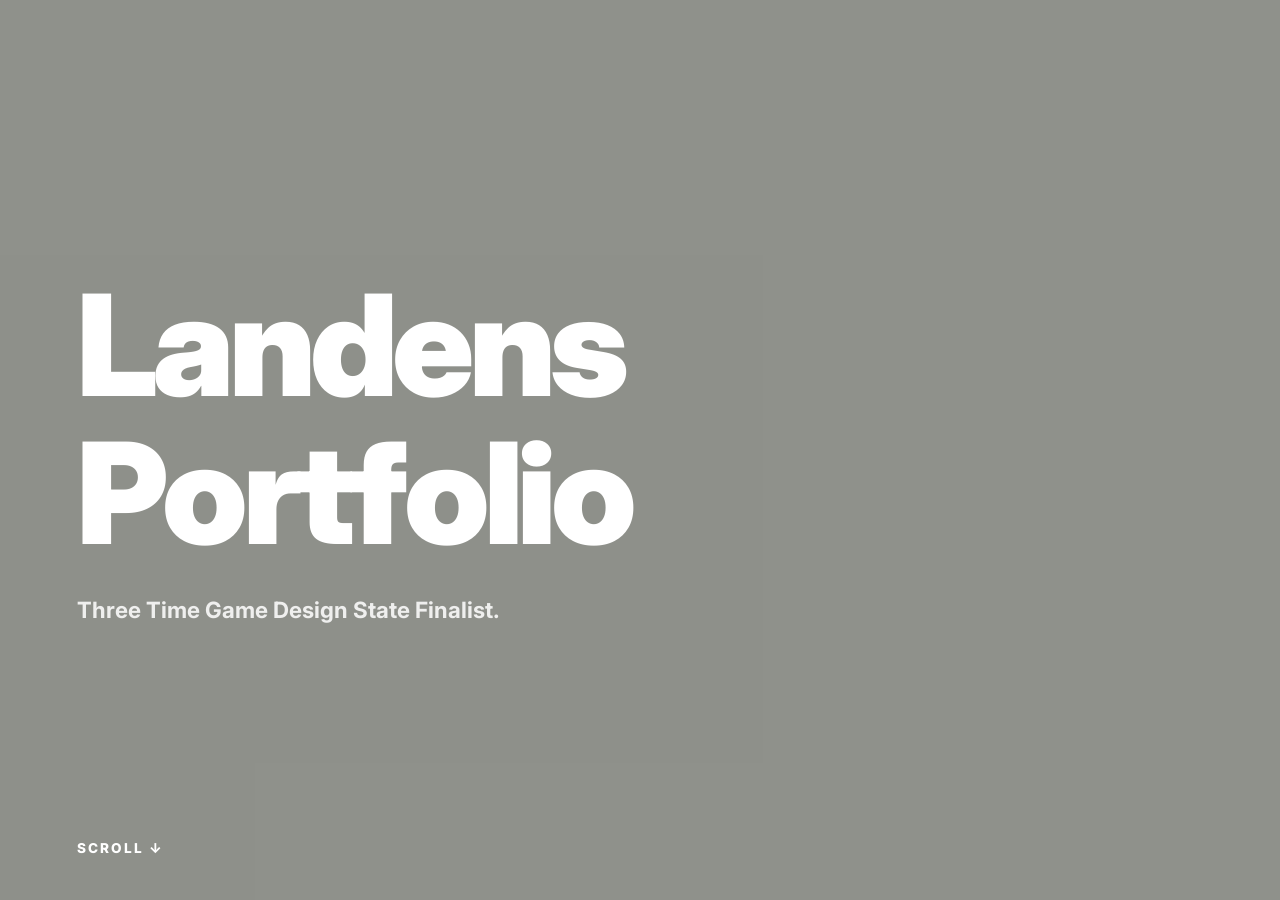
==== index.html @ c27cd3b7 "Initial Commit" ====
<!DOCTYPE html>
<html lang="en">
<head>
  <meta charset="UTF-8">
  <meta name="viewport" content="width=device-width, initial-scale=1.0">
  <title>Landens Portfolio</title>
  <script>document.documentElement.dataset.theme = localStorage.getItem('theme') || 'light';</script>
  <link rel="stylesheet" href="css/style.css">
</head>
<body data-page="home">

  <header id="topbar">
    <nav>
      <a href="#hero">Home</a>
      <a href="#projects">Projects</a>
      <a href="#about">About</a>
      <a class="blogs-btn" href="blogs.html">Blogs</a>
    </nav>
    <button class="theme-toggle" id="theme-toggle" aria-label="Switch between light and dark mode">
      <svg class="sun" viewBox="0 0 24 24" fill="none" stroke="currentColor" stroke-width="2" stroke-linecap="round"><circle cx="12" cy="12" r="4.5" fill="currentColor" stroke="none"/><path d="M12 2v2.5M12 19.5V22M2 12h2.5M19.5 12H22M4.9 4.9l1.8 1.8M17.3 17.3l1.8 1.8M19.1 4.9l-1.8 1.8M6.7 17.3l-1.8 1.8"/></svg>
      <svg class="moon" viewBox="0 0 24 24" fill="currentColor"><path d="M21 13.2A9 9 0 1 1 10.8 3a7.2 7.2 0 0 0 10.2 10.2z"/></svg>
    </button>
  </header>

  <main id="slider">
   <div id="slides">

    <!-- Page 1: full screen title -->
    <section class="screen" id="hero">
      <video class="hero-video" autoplay muted loop playsinline
             disablepictureinpicture tabindex="-1" hidden></video>
      <div class="hero-overlay" hidden></div>
      <h1 id="hero-title"></h1>
      <p class="tagline" id="hero-tagline"></p>
      <div class="scroll-hint">Scroll <span class="arrow">&darr;</span></div>
    </section>

    <!-- Page 2: top three projects -->
    <section class="screen" id="projects">
      <div class="section-head">
        <h2 class="section-title reveal">Recent Projects</h2>
        <a class="skip-btn reveal" href="#about">About Me &rarr;</a>
      </div>
      <div class="section-scroll">
        <div class="card-grid" id="featured-grid"></div>
      </div>
    </section>

    <!-- Page 3: about me + links -->
    <section class="screen" id="about">
      <h2 class="section-title reveal">About Me</h2>
      <div class="about-grid">
        <img id="about-img" class="reveal" src="" alt="">
        <div class="about-text" id="about-text"></div>
      </div>
      <div id="home-links"></div>
    </section>

   </div>
  </main>

  <script src="js/site.js"></script>
</body>
</html>
---- css/style.css ----
/* ============================================================
   Landens Portfolio — global styles
   Bold text, color blocks, soft shadows, slight rounding,
   faint diamond patterns. Light + dark themes.
   ============================================================ */

@import url('https://fonts.googleapis.com/css2?family=Inter:wght@600;700;800;900&display=swap');

:root {
  --bg: rgb(219, 222, 213);
  --bg-dark: rgb(196, 200, 188);
  --ink: #000000;
  --paper: #ffffff;          /* cards */
  --text-soft: #222222;
  --grey: #6b6b6b;
  --muted: rgba(0, 0, 0, 0.55);
  --soft-bg: rgba(0, 0, 0, 0.09);
  --scroll-thumb: rgb(152, 158, 144);
  --scroll-track: rgb(196, 200, 188);

  --margin: clamp(1.5rem, 6vw, 6rem);
  --ease: cubic-bezier(0.22, 1, 0.36, 1);
  --radius: 8px;             /* slight rounding, not cartoony */

  /* faint diamond lattice */
  --diamonds: repeating-linear-gradient(45deg, rgba(0,0,0,0.05) 0 1px, transparent 1px 22px),
              repeating-linear-gradient(-45deg, rgba(0,0,0,0.05) 0 1px, transparent 1px 22px);
}

html[data-theme="dark"] {
  --bg: rgb(26, 26, 26);
  --bg-dark: rgb(38, 38, 38);
  --ink: #f2f2f2;
  --paper: rgb(44, 44, 44);
  --text-soft: #cfcfcf;
  --grey: #9a9a9a;
  --muted: rgba(255, 255, 255, 0.6);
  --soft-bg: rgba(255, 255, 255, 0.08);
  --scroll-thumb: #555555;
  --scroll-track: rgb(38, 38, 38);

  --diamonds: repeating-linear-gradient(45deg, rgba(255,255,255,0.045) 0 1px, transparent 1px 22px),
              repeating-linear-gradient(-45deg, rgba(255,255,255,0.045) 0 1px, transparent 1px 22px);
}

* { margin: 0; padding: 0; box-sizing: border-box; }

html {
  scroll-behavior: smooth;
}

body {
  font-family: 'Inter', system-ui, -apple-system, sans-serif;
  font-weight: 700;
  color: var(--ink);
  background-color: var(--bg);
  text-align: left;
  line-height: 1.6;
  transition: background-color 0.35s ease, color 0.35s ease;
}

a { color: var(--ink); }

img { max-width: 100%; display: block; }

/* ---------- Top bar (appears at the top of the screen) ----------
   Fades in place — never moves — so the backdrop blur can't paint
   artifacts at its edges.                                          */

#topbar {
  position: fixed;
  top: 0; left: 0; right: 0;
  z-index: 100;
  display: flex;
  align-items: center;
  justify-content: flex-start;
  padding: 1rem var(--margin);
  background: rgba(22, 22, 22, 0.45);
  backdrop-filter: blur(12px);
  -webkit-backdrop-filter: blur(12px);
  box-shadow: 0 6px 20px rgba(0, 0, 0, 0.22);
  opacity: 0;
  pointer-events: none;
  transition: opacity 0.35s ease;
}

#topbar.visible {
  opacity: 1;
  pointer-events: auto;
}

#topbar nav {
  display: flex;
  align-items: center;
  gap: 1.75rem;
  transform: translateY(-6px);
  transition: transform 0.45s var(--ease);
}

#topbar.visible nav { transform: translateY(0); }

#topbar nav a {
  text-decoration: none;
  font-weight: 800;
  font-size: 0.95rem;
  color: #ffffff;
  position: relative;
}

#topbar nav a::after {
  content: '';
  position: absolute;
  left: 0; bottom: -4px;
  width: 100%; height: 3px;
  background: #ffffff;
  transform: scaleX(0);
  transform-origin: left;
  transition: transform 0.3s var(--ease);
}

#topbar nav a:hover::after { transform: scaleX(1); }

/* ---------- dark / light toggle (top right) ---------- */

.theme-toggle {
  margin-left: auto;
  width: 38px;
  height: 38px;
  background: none;
  border: 0;
  padding: 0;
  cursor: pointer;
  position: relative;
  color: #ffffff;
}

.theme-toggle svg {
  position: absolute;
  inset: 6px;
  width: 26px;
  height: 26px;
  transition: transform 0.55s var(--ease), opacity 0.3s ease;
}

.theme-toggle .moon { opacity: 0; transform: rotate(-120deg) scale(0.3); }
.theme-toggle .sun  { opacity: 1; transform: rotate(0deg) scale(1); }

html[data-theme="dark"] .theme-toggle .sun  { opacity: 0; transform: rotate(120deg) scale(0.3); }
html[data-theme="dark"] .theme-toggle .moon { opacity: 1; transform: rotate(0deg) scale(1); }

.theme-toggle:hover svg { scale: 1.12; }

/* ---------- Full-screen sliding sections (landing page) ----------
   No free scrolling: one scroll = one full-page slide animation.   */

body[data-page="home"] { overflow: hidden; height: 100vh; }

#slider {
  height: 100vh;
  overflow: hidden;
}

#slides {
  will-change: transform;
  transition: transform 0.9s cubic-bezier(0.77, 0, 0.175, 1);
}

.screen {
  height: 100vh;
  overflow-y: auto;
  scrollbar-width: none;
  padding: 5rem var(--margin);
  display: flex;
  flex-direction: column;
  justify-content: center;
}

.screen::-webkit-scrollbar { display: none; }

/* hide scrollbars everywhere */
html { scrollbar-width: none; }
html::-webkit-scrollbar, body::-webkit-scrollbar { display: none; }

/* ...except blog post pages, which keep a custom darker scrollbar */
html:has(body[data-page="post"]) {
  scrollbar-width: auto;
  scrollbar-color: var(--scroll-thumb) var(--scroll-track);
}
html:has(body[data-page="post"])::-webkit-scrollbar { display: block; width: 13px; }
html:has(body[data-page="post"])::-webkit-scrollbar-track { background: var(--scroll-track); }
html:has(body[data-page="post"])::-webkit-scrollbar-thumb {
  background: var(--scroll-thumb);
  border: 3px solid var(--scroll-track);
  border-radius: 8px;
}

/* faint diamond pattern on the blogs list + blog post pages */
body[data-page="blogs"],
body[data-page="post"] {
  background-image: var(--diamonds);
  background-attachment: fixed;
}

/* ---------- Hero ---------- */

#hero {
  align-items: flex-start;
  position: relative;
  overflow: hidden;
}

/* looping background video — silent, unclickable, no controls */
#hero .hero-video {
  position: absolute;
  inset: 0;
  width: 100%;
  height: 100%;
  object-fit: cover;
  pointer-events: none;
  z-index: 0;
}

/* YouTube background video: oversized 16:9 iframe that covers the screen */
#hero .hero-yt {
  position: absolute;
  top: 50%; left: 50%;
  width: max(100vw, 177.78vh);
  height: max(100vh, 56.25vw);
  transform: translate(-50%, -50%);
  pointer-events: none;
  border: 0;
  z-index: 0;
}

/* color overlay on top of the video (set "heroOverlay" in site.json) */
#hero .hero-overlay {
  position: absolute;
  inset: 0;
  z-index: 0;
  pointer-events: none;
}

#hero > :not(.hero-video):not(.hero-yt):not(.hero-overlay):not(.scroll-hint) { position: relative; z-index: 1; }
#hero .scroll-hint { position: absolute; z-index: 1; }

#hero h1 {
  font-size: clamp(3rem, 11vw, 9rem);
  font-weight: 900;
  letter-spacing: -0.04em;
  line-height: 1.05;
  overflow: hidden;
}

#hero h1 .word { display: inline-block; margin-right: 0.25em; }

#hero h1 .letter {
  display: inline-block;
  transform: translateY(110%);
  animation: rise 0.8s var(--ease) forwards;
}

@keyframes rise { to { transform: translateY(0); } }

#hero .tagline {
  margin-top: 1.5rem;
  font-size: clamp(1rem, 2vw, 1.4rem);
  color: var(--muted);
  opacity: 0;
  animation: fadein 1s ease 0.9s forwards;
}

@keyframes fadein { to { opacity: 1; } }

.scroll-hint {
  bottom: 2.5rem;
  left: var(--margin);
  font-size: 0.85rem;
  font-weight: 800;
  letter-spacing: 0.15em;
  text-transform: uppercase;
  opacity: 0;
  animation: fadein 1s ease 1.4s forwards;
}

.scroll-hint .arrow {
  display: inline-block;
  animation: bob 1.6s ease-in-out infinite;
}

@keyframes bob {
  0%, 100% { transform: translateY(0); }
  50%      { transform: translateY(7px); }
}

/* ---------- Section titles ---------- */

.section-title {
  font-size: clamp(2rem, 5vw, 3.5rem);
  font-weight: 900;
  letter-spacing: -0.03em;
  margin-bottom: 2.5rem;
}

.section-head {
  display: flex;
  align-items: center;
  gap: 2rem;
  flex-wrap: wrap;
  margin-bottom: 2.5rem;
}

.section-head .section-title { margin-bottom: 0; }

.skip-btn {
  margin-left: auto;
  text-decoration: none;
  font-weight: 800;
  font-size: 0.95rem;
  color: inherit;
  transition: transform 0.25s var(--ease);
}

.skip-btn:hover {
  text-decoration: underline;
  text-decoration-thickness: 3px;
  text-underline-offset: 4px;
  transform: translateX(4px);
}

/* ---------- Projects section: slightly darker light tone ---------- */

#projects {
  background-color: var(--bg-dark);
  background-image: var(--diamonds);
  color: var(--ink);
  overflow: hidden;            /* the grid below scrolls, not the section */
  justify-content: flex-start;
}

/* the title row stays put; only the cards scroll */
#projects .section-scroll {
  flex: 1;
  min-height: 0;
  overflow-y: auto;
  border-radius: var(--radius);   /* matches the project cards */
  padding: 0.5rem 0.5rem 1rem 0;
  scrollbar-width: thin;
  scrollbar-color: var(--scroll-thumb) transparent;
}

#projects .section-scroll::-webkit-scrollbar { display: block; width: 13px; }
#projects .section-scroll::-webkit-scrollbar-track { background: transparent; }
#projects .section-scroll::-webkit-scrollbar-thumb {
  background: var(--scroll-thumb);
  border: 3px solid var(--bg-dark);
  border-radius: 8px;
}

/* ---------- Scroll reveal animation ---------- */

.reveal {
  opacity: 0;
  transform: translateY(40px);
  transition: opacity 0.8s var(--ease), transform 0.8s var(--ease);
}

.reveal.shown {
  opacity: 1;
  transform: translateY(0);
}

/* ---------- Blog / project cards ---------- */

.card-grid {
  display: grid;
  grid-template-columns: repeat(auto-fill, minmax(280px, 1fr));
  gap: 2rem;
}

.card {
  text-decoration: none;
  background: var(--paper);
  color: var(--ink);
  border-radius: var(--radius);
  overflow: hidden;             /* keeps the zooming thumbnail inside */
  display: flex;
  flex-direction: column;
  box-shadow: 0 6px 18px rgba(0, 0, 0, 0.18);
  transition: transform 0.35s var(--ease), box-shadow 0.35s var(--ease);
}

.card:hover {
  transform: translateY(-8px);
  box-shadow: 0 18px 38px rgba(0, 0, 0, 0.35);
}

.card .thumb-wrap {
  aspect-ratio: 16 / 9;
  overflow: hidden;             /* the expanding image never escapes */
}

.card .thumb {
  width: 100%;
  height: 100%;
  object-fit: cover;
  transition: transform 0.6s var(--ease);
}

.card:hover .thumb { transform: scale(1.09); }

.card .card-body { padding: 1.25rem; }

.card h3 { font-weight: 900; font-size: 1.25rem; letter-spacing: -0.02em; }

.card .date { font-size: 0.8rem; color: var(--grey); margin-top: 0.2rem; }

.card p { font-weight: 600; font-size: 0.95rem; margin-top: 0.6rem; color: var(--text-soft); }

/* ---------- About section ---------- */

#about {
  background-image: var(--diamonds);
}

#about .about-grid {
  display: grid;
  grid-template-columns: minmax(220px, 380px) 1fr;
  gap: 3rem;
  align-items: start;
}

#about .about-grid img {
  width: 100%;
  border-radius: var(--radius);
  box-shadow: 0 10px 26px rgba(0, 0, 0, 0.25);
  transition: transform 0.4s var(--ease), box-shadow 0.4s var(--ease);
}

#about .about-grid img:hover {
  transform: scale(1.02) rotate(-0.5deg);
  box-shadow: 0 16px 36px rgba(0, 0, 0, 0.3);
}

#about .about-text p { margin-bottom: 1rem; font-weight: 600; font-size: 1.05rem; }

@media (max-width: 760px) {
  #about .about-grid { grid-template-columns: 1fr; }
}

/* ---------- Links / contacts row ---------- */

.links-row {
  display: flex;
  flex-wrap: wrap;
  gap: 1.75rem;
  margin-top: 3rem;
}

.links-row a {
  text-decoration: none;
  font-weight: 800;
  font-size: 1.05rem;
  transition: transform 0.25s var(--ease);
}

.links-row a::after { content: '\00a0\2192'; } /* arrow on the right */

.links-row a:hover {
  text-decoration: underline;
  text-decoration-thickness: 3px;
  text-underline-offset: 4px;
  transform: translateX(4px);
}

.contact-note {
  margin-top: 1.5rem;
  color: var(--muted);
  font-weight: 600;
  font-size: 0.95rem;
}

/* ---------- Plain pages (blogs list + blog post) ---------- */

.page {
  max-width: 880px;
  margin: 0 auto;
  padding: 7rem var(--margin) 4rem;
}

.page-wide {
  max-width: 1200px;
  margin: 0 auto;
  padding: 7rem var(--margin) 4rem;
}

/* ---------- Blog post content ---------- */

/* pinned title row: stays at the top while the post scrolls,
   with the previous/next links beside it as plain text         */
.post-head {
  position: sticky;
  top: 0;
  z-index: 40;
  display: flex;
  align-items: center;
  gap: 2rem;
  flex-wrap: wrap;
  background-color: var(--bg);
  background-image: var(--diamonds);
  background-attachment: fixed;   /* lines up with the page pattern */
  padding: 1.25rem 0;
}

.post-title {
  font-size: clamp(1.8rem, 4.5vw, 3.2rem);
  font-weight: 900;
  letter-spacing: -0.03em;
  line-height: 1.1;
}

.post-nav {
  margin-left: auto;
  display: flex;
  gap: 1.75rem;
}

.post-nav a {
  text-decoration: none;
  font-weight: 800;
  font-size: 0.95rem;
  white-space: nowrap;
  transition: transform 0.25s var(--ease);
}

.post-nav a:hover {
  text-decoration: underline;
  text-decoration-thickness: 3px;
  text-underline-offset: 4px;
}

.post-date { color: var(--muted); margin: 0.5rem 0 2.5rem; font-weight: 700; }

.post-content h2 {
  font-weight: 900;
  font-size: 1.7rem;
  letter-spacing: -0.02em;
  margin: 2.5rem 0 1rem;
  scroll-margin-top: 7rem;   /* anchor jumps don't hide under the pinned title */
}

.post-content h3 {
  font-weight: 800;
  font-size: 1.3rem;
  letter-spacing: -0.01em;
  color: var(--ink);
  margin: 2rem 0 0.75rem;
  scroll-margin-top: 7rem;
}

.post-content p {
  font-weight: 600;
  font-size: 1.08rem;
  margin-bottom: 1.25rem;
}

.post-content p a {
  font-weight: 800;
  text-decoration: underline;
  text-decoration-thickness: 2.5px;
  text-underline-offset: 3px;
  border-radius: 3px;
}
.post-content p a:hover { background: var(--ink); color: var(--bg); }

.post-content figure { margin: 2rem 0; }

.post-content figure img {
  border-radius: var(--radius);
  width: 100%;
  box-shadow: 0 10px 26px rgba(0, 0, 0, 0.22);
}

.post-content figcaption {
  font-size: 0.85rem;
  color: var(--muted);
  margin-top: 0.5rem;
  font-weight: 600;
}

.post-content .video-wrap {
  position: relative;
  aspect-ratio: 16 / 9;
  margin: 2rem 0;
  border-radius: var(--radius);
  overflow: hidden;
  box-shadow: 0 10px 26px rgba(0, 0, 0, 0.22);
}

.post-content .video-wrap iframe,
.post-content .video-wrap video {
  position: absolute;
  inset: 0;
  width: 100%;
  height: 100%;
  border: 0;
  background: #000;
}

/* ---------- Table of contents (left side of blog posts) ---------- */

#toc {
  position: fixed;
  left: 1.75rem;
  top: 7.5rem;
  width: 215px;
  opacity: 0;
  animation: fadein 0.8s ease 0.3s forwards;
}

#toc .toc-title {
  font-size: 0.75rem;
  font-weight: 900;
  letter-spacing: 0.12em;
  text-transform: uppercase;
  color: var(--muted);
  margin-bottom: 0.6rem;
}

#toc a {
  display: block;
  text-decoration: none;
  font-weight: 800;
  font-size: 0.88rem;
  padding: 0.18rem 0;
  color: var(--ink);
  transition: transform 0.2s var(--ease);
}

/* sub headers: indented, smaller, lighter */
#toc a.sub {
  margin-left: 1rem;
  font-size: 0.78rem;
  font-weight: 700;
  color: var(--muted);
}

#toc a:hover { text-decoration: underline; text-decoration-thickness: 1.5px; transform: translateX(3px); }

#toc a.active { text-decoration: underline; text-decoration-thickness: 1.5px; text-underline-offset: 3px; }

@media (max-width: 1340px) { #toc { display: none; } }

.back-link {
  display: inline-block;
  text-decoration: none;
  font-weight: 800;
  margin-bottom: 1rem;
}
.back-link:hover { text-decoration: underline; text-decoration-thickness: 3px; }

/* ---------- Footer / error ---------- */

.error-msg {
  background: var(--soft-bg);
  border-radius: var(--radius);
  padding: 1.5rem;
  font-weight: 700;
  margin-top: 2rem;
}
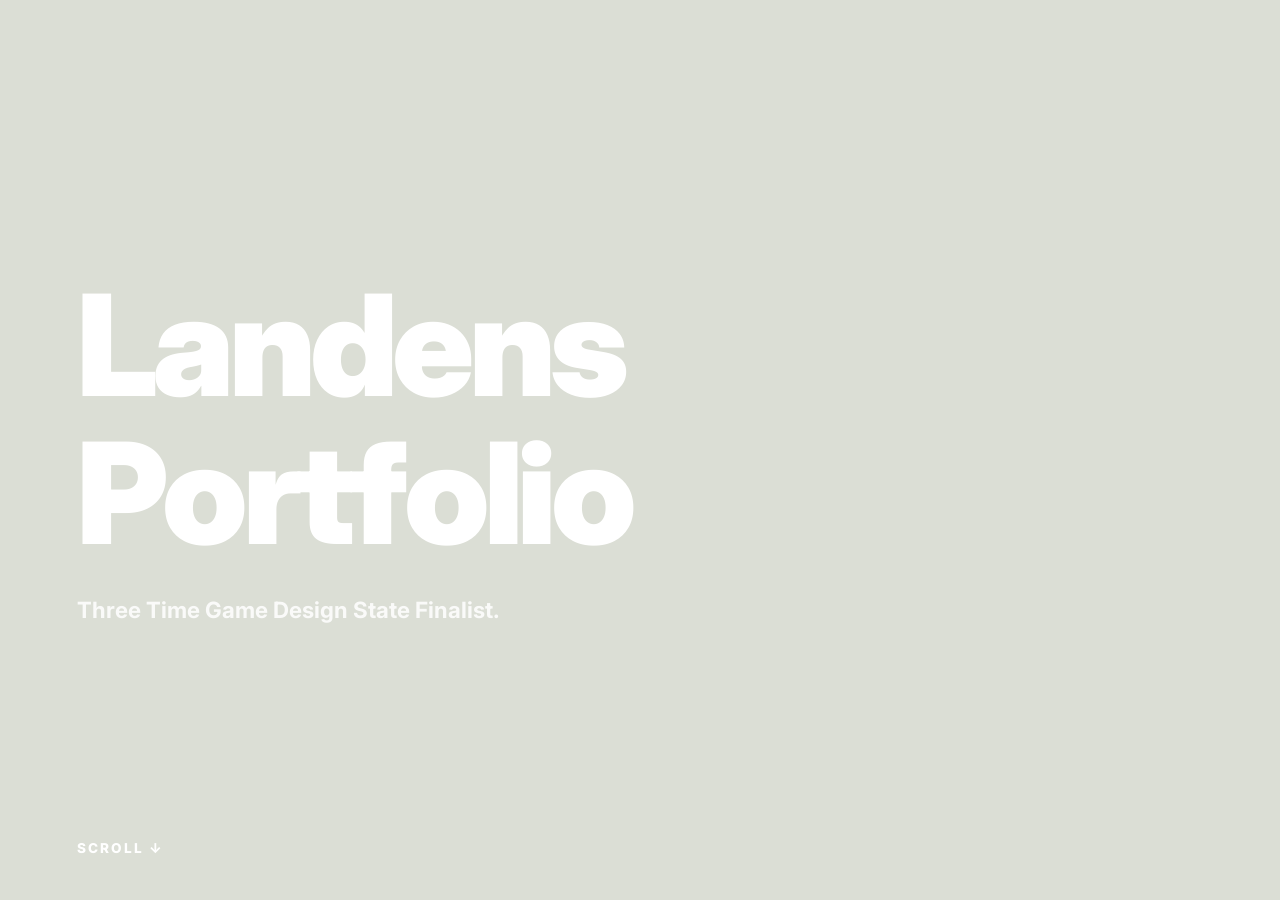
==== commit 8bd40245: "Added Wilco Blog" ====
--- a/index.html
+++ b/index.html
@@ -5,7 +5,7 @@
   <meta name="viewport" content="width=device-width, initial-scale=1.0">
   <title>Landens Portfolio</title>
   <script>document.documentElement.dataset.theme = localStorage.getItem('theme') || 'light';</script>
-  <link rel="stylesheet" href="css/style.css">
+  <link rel="stylesheet" href="css/style.css?v=2">
 </head>
 <body data-page="home">
 
@@ -59,6 +59,6 @@
    </div>
   </main>
 
-  <script src="js/site.js"></script>
+  <script src="js/site.js?v=2"></script>
 </body>
 </html>
